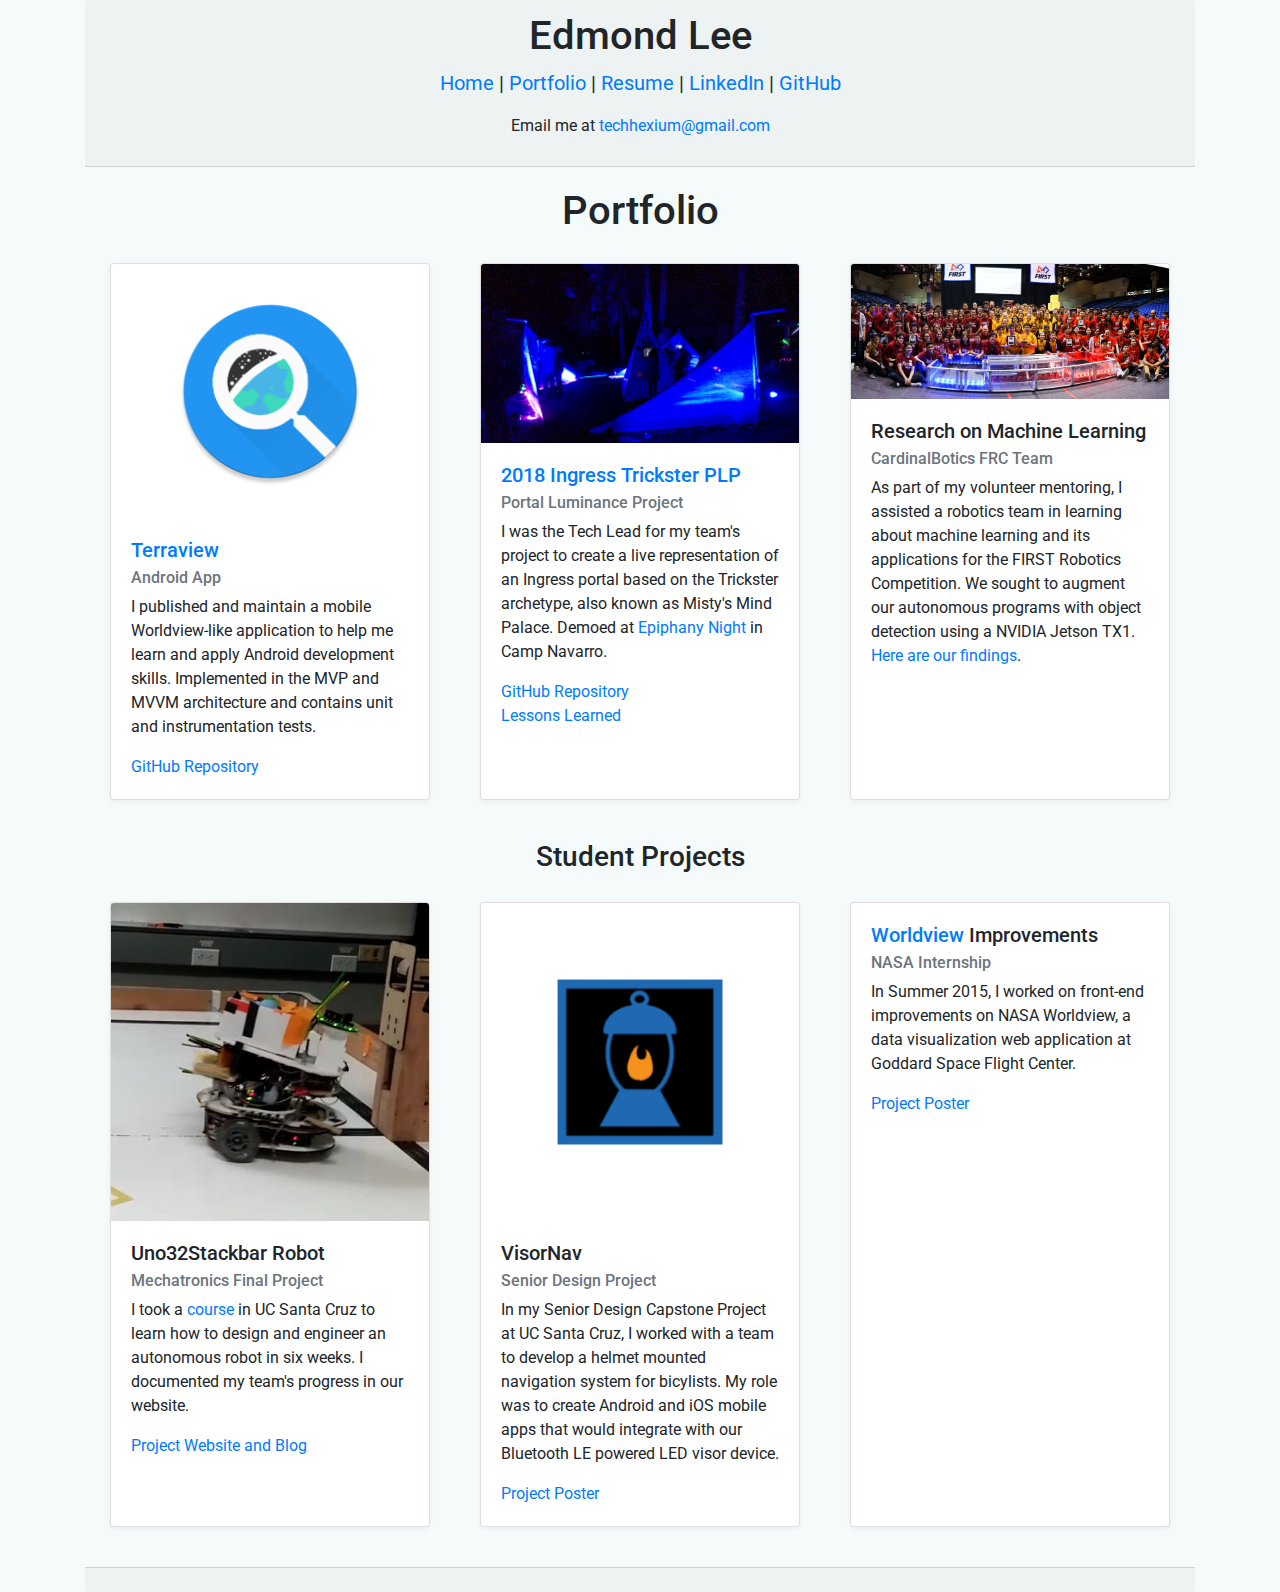
==== portfolio.html @ 85429bb3 "Move title element to inside head" ====
<!DOCTYPE html>
<html lang="en">
	<head>
		<title>Edmond Lee | Portfolio</title>
		<meta charset="utf-8">
		<meta name="viewport" content="width=device-width, initial-scale=1, shrink-to-fit=no">
		<meta name="author" content="Edmond Lee">
		<meta name="description" content="Software developer based in San Francisco, CA">
		<meta name="keywords" content="development,java,python,software,hardware,embedded,robotics">

		<link rel="stylesheet" href="https://fonts.googleapis.com/css?family=Roboto:300|Material+Icons">
		<link rel="stylesheet" href="css/bootstrap.min.css">
		<link rel="stylesheet" href="css/webpage.css">
		<link rel="stylesheet" href="css/portfolio.css">
	</head>
	<body>
		<div class="container">
			<!-- Header -->
			<div class="card-header">
				<h1 class="center">Edmond Lee</h1>
				<p id="links" class="center"><a href="index.html">Home</a> | <a href="portfolio.html">Portfolio</a> | <a href="edmond_lee.pdf">Resume</a> | <a href="https://www.linkedin.com/in/edmond-lee-48296876/">LinkedIn</a> | <a href="https://github.com/IamTechknow/">GitHub</a></p>
				<p class="center">Email me at <a href="mailto:techhexium@gmail.com">techhexium@gmail.com</a></p>
			</div>

			<!-- Main content -->
			<h1 class="center">Portfolio</h1>
			
			<div class="portfolio">
				<div class="card portfolio-item">
					<img class="card-img-top" src="img/terraview.png" />
					<div class="card-body">
						<h5 class="card-title"><a href="https://play.google.com/store/apps/details?id=com.iamtechknow.terraview">Terraview</a></h5>
						<h6 class="card-subtitle mb-2 text-muted">Android App</h6>
						<p class="card-text">I published and maintain a mobile Worldview-like application to help me learn and apply Android development skills. Implemented in the MVP and MVVM architecture and contains unit and instrumentation tests.</p>
						<a href="https://github.com/IamTechknow/Terraview/" class="card-link">GitHub Repository</a>
					</div>
				</div>
				
				<div class="card portfolio-item">
					<img class="card-img-top" src="img/2018_plp.jpg" />
					<div class="card-body">
						<h5 class="card-title"><a href="https://mistysmindpalace.com/">2018 Ingress Trickster PLP</a></h5>
						<h6 class="card-subtitle mb-2 text-muted">Portal Luminance Project</h6>
						<p class="card-text">I was the Tech Lead for my team's project to create a live representation of an Ingress portal based on the Trickster archetype, also known as Misty's Mind Palace. Demoed at <a href="http://events.ingress.com/magnus/osiris/navarro">Epiphany Night</a> in Camp Navarro.</p>
						<a href="https://github.com/IamTechknow/team-arcana-magnus" class="card-link">GitHub Repository</a> <br />
						<a href="https://docs.google.com/document/d/1Uy8Y4W4OLF-Iq5YLK9eRnNFhhYjXUx_bJ7s4a8xR_as/">Lessons Learned</a>
					</div>
				</div>
				
				<div class="card portfolio-item">
					<img class="card-img-top" src="img/cardinal_botics.jpg" />
					<div class="card-body">
						<h5 class="card-title">Research on Machine Learning</h5>
						<h6 class="card-subtitle mb-2 text-muted">CardinalBotics FRC Team</h6>
						<p class="card-text">As part of my volunteer mentoring, I assisted a robotics team in learning about machine learning and its applications for the FIRST Robotics Competition. We sought to augment our autonomous programs with object detection using a NVIDIA Jetson TX1. <a href="https://team4159.github.io/main_ml.html">Here are our findings</a>.</p>
					</div>
				</div>
			</div>
			
			<h3 class="center" style="margin-top: 40px;">Student Projects</h3>
			
			<div class="portfolio">
				<div class="card portfolio-item">
					<img class="card-img-top" src="img/118robot.jpg" />
					<div class="card-body">
						<h5 class="card-title">Uno32Stackbar Robot</h5>
						<h6 class="card-subtitle mb-2 text-muted">Mechatronics Final Project</h6>
						<p class="card-text">I took a <a href="https://classes.soe.ucsc.edu/cmpe118/Fall15/">course</a> in UC Santa Cruz to learn how to design and engineer an autonomous robot in six weeks. I documented my team's progress in our website.</p>
						<a href="http://iamtechknow.github.io/118website/" class="card-link">Project Website and Blog</a>
					</div>
				</div>
				
				<div class="card portfolio-item">
					<img class="card-img-top" src="img/visornav.png" />
					<div class="card-body">
						<h5 class="card-title">VisorNav</h5>
						<h6 class="card-subtitle mb-2 text-muted">Senior Design Project</h6>
						<p class="card-text">In my Senior Design Capstone Project at UC Santa Cruz, I worked with a team to develop a helmet mounted navigation system for bicylists. My role was to create Android and iOS mobile apps that would integrate with our Bluetooth LE powered LED visor device.</p>
						<a href="VisorNavPoster.pdf" class="card-link">Project Poster</a>
					</div>
				</div>
				
				<div class="card portfolio-item">
					<div class="card-body">
						<h5 class="card-title"><a href="https://worldview.earthdata.nasa.gov/">Worldview</a> Improvements</h5>
						<h6 class="card-subtitle mb-2 text-muted">NASA Internship</h6>
						<p class="card-text">In Summer 2015, I worked on front-end improvements on NASA Worldview, a data visualization web application at Goddard Space Flight Center.</p>
						<a href="eclee_poster.pdf" class="card-link">Project Poster</a>
					</div>
				</div>
			</div>
			
			<div class="card-footer" style="margin-top: 40px;">
				
			</div>
		</div>
	</body>
</html>
---- css/webpage.css ----
html body {
    font-family: roboto;
	background-color: #f5fafa;
}

.center {
	text-align: center;
}

.card-header {
	margin-bottom: 20px;
}
---- css/portfolio.css ----
.portfolio {
	display: flex;
	flex-direction: row;
	justify-content: space-around;
	flex-wrap: wrap;
}

.portfolio-item {
	margin-top: 20px;
	width: 20rem;
	box-shadow: 0 0.1em 0.3em 0 rgba(0, 0, 0, 0.05);
}

#links {
	font-size: 125%;
}
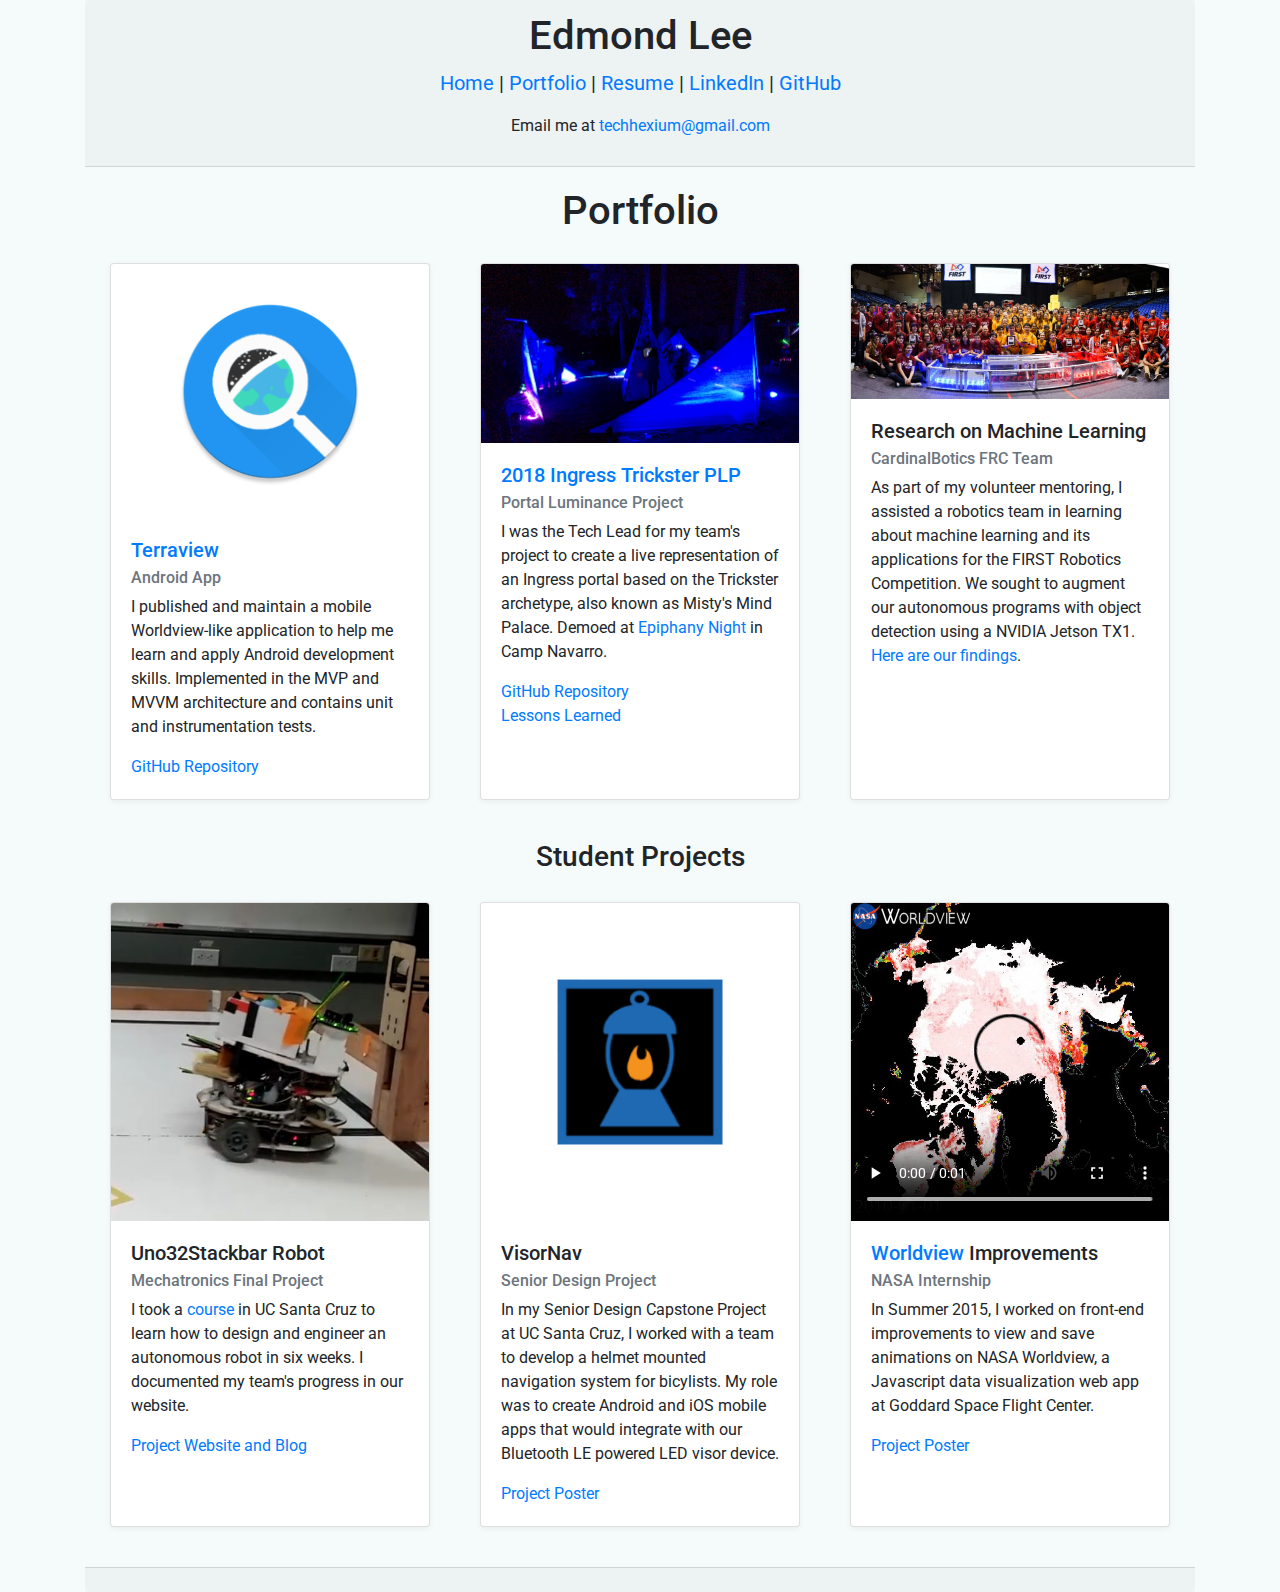
==== commit 94f74e2c: "Update NASA internship item" ====
--- a/portfolio.html
+++ b/portfolio.html
@@ -81,10 +81,11 @@
 				</div>
 				
 				<div class="card portfolio-item">
+					<video class="card-img-top" src="img/animation.mp4" controls="true" loop="loop"></video>
 					<div class="card-body">
 						<h5 class="card-title"><a href="https://worldview.earthdata.nasa.gov/">Worldview</a> Improvements</h5>
 						<h6 class="card-subtitle mb-2 text-muted">NASA Internship</h6>
-						<p class="card-text">In Summer 2015, I worked on front-end improvements on NASA Worldview, a data visualization web application at Goddard Space Flight Center.</p>
+						<p class="card-text">In Summer 2015, I worked on front-end improvements to view and save animations on NASA Worldview, a Javascript data visualization web app at Goddard Space Flight Center.</p>
 						<a href="eclee_poster.pdf" class="card-link">Project Poster</a>
 					</div>
 				</div>
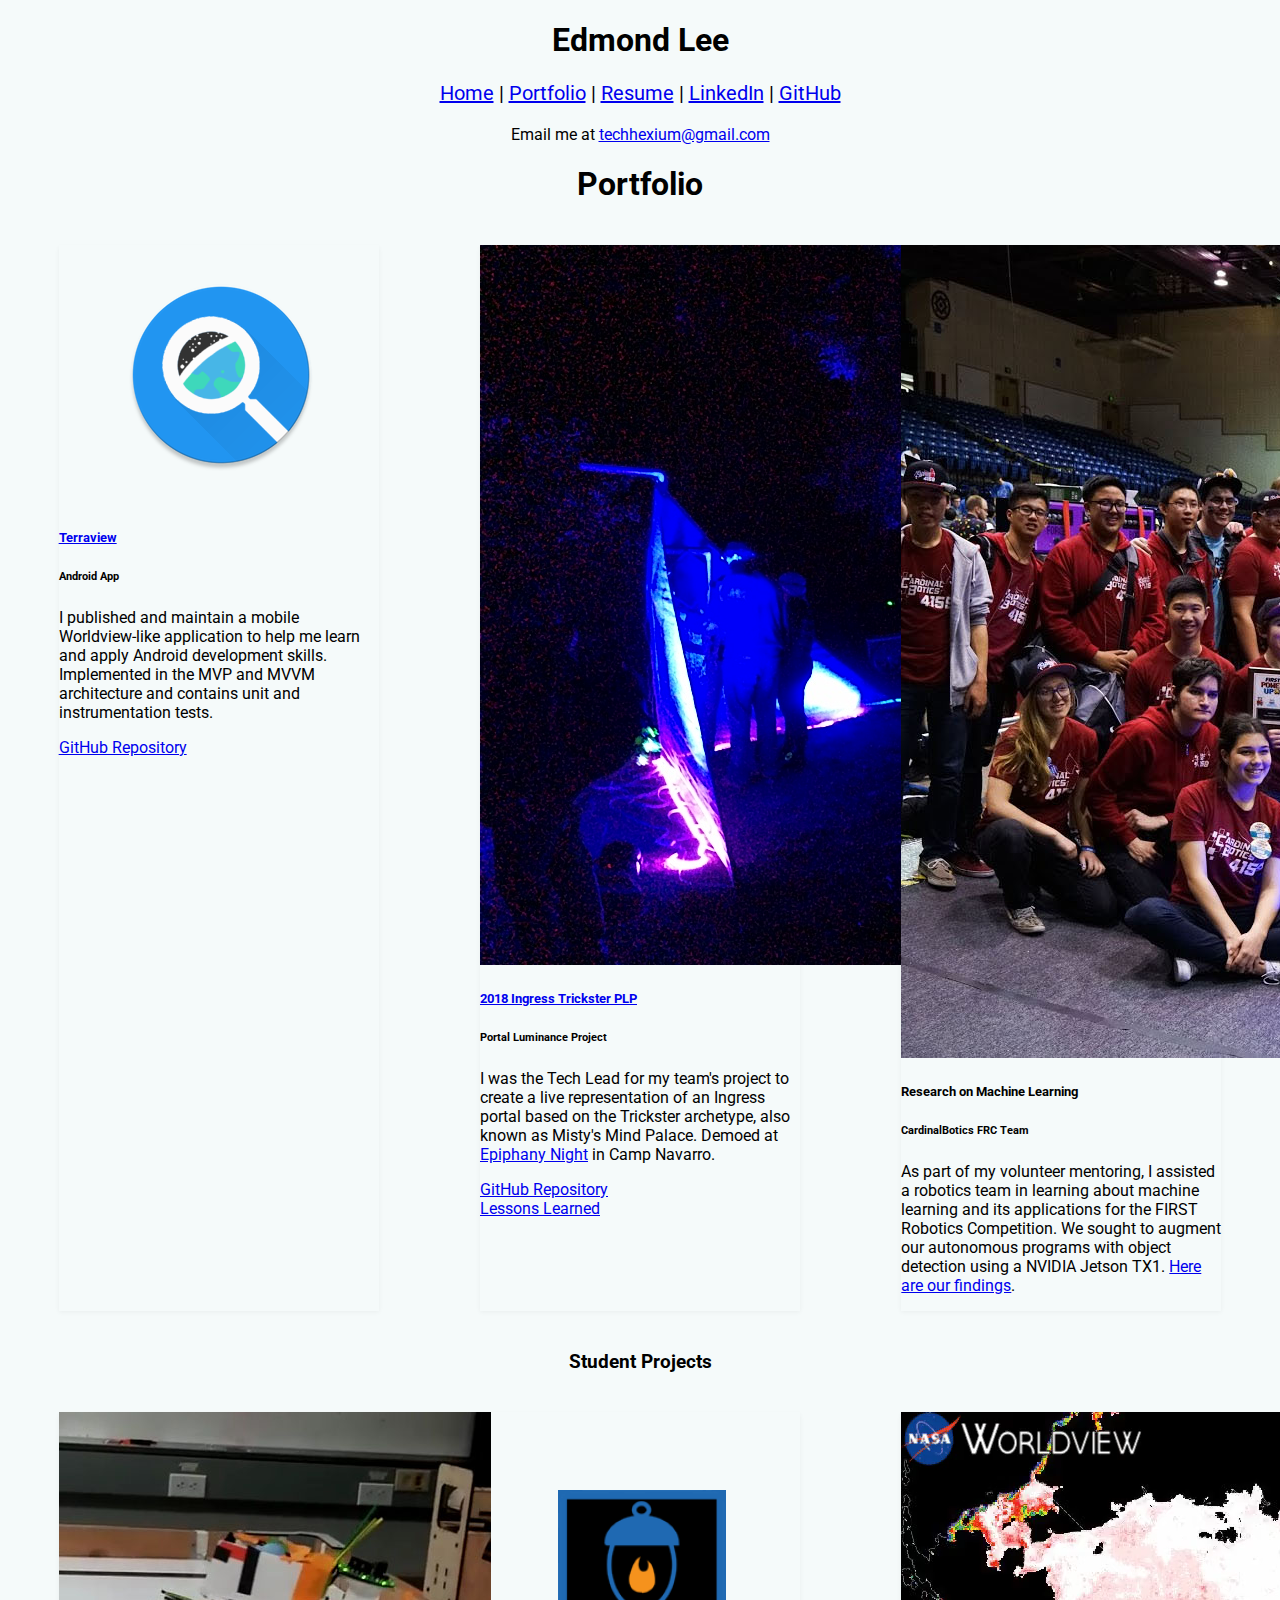
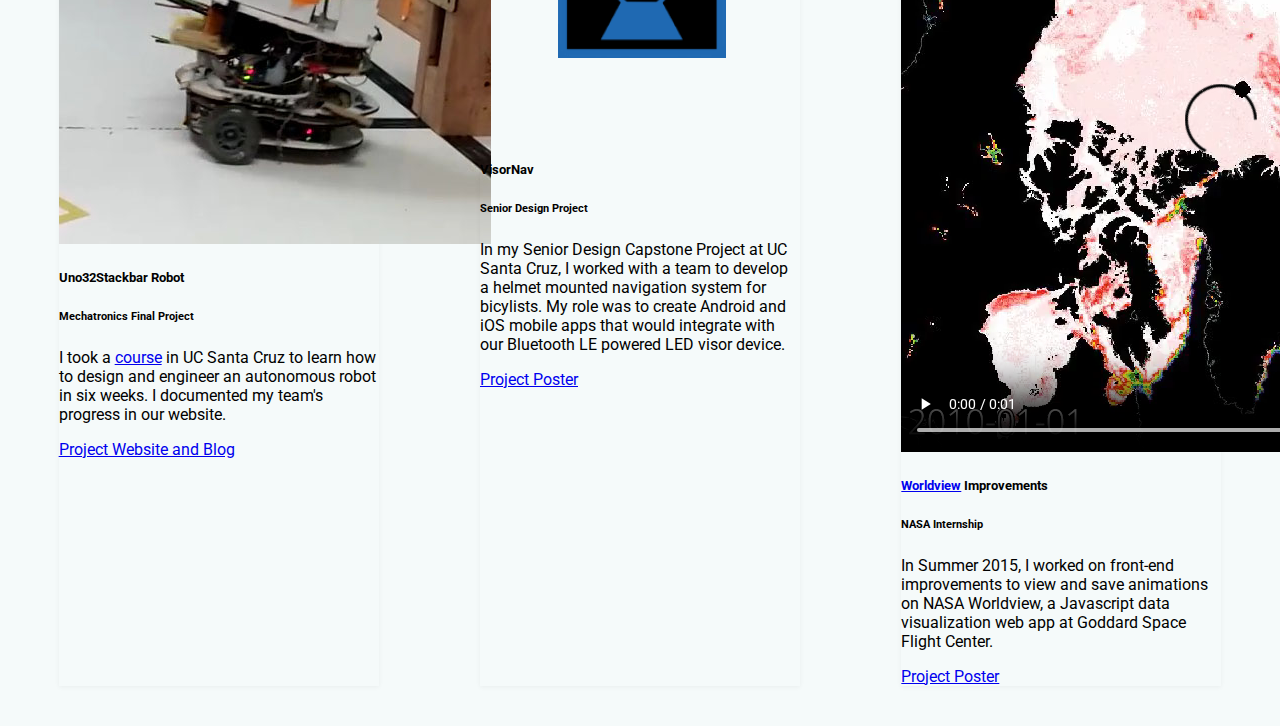
==== commit f3b5272e: "Use bootstrap CDN" ====
--- a/portfolio.html
+++ b/portfolio.html
@@ -9,7 +9,7 @@
 		<meta name="keywords" content="development,java,python,software,hardware,embedded,robotics">
 
 		<link rel="stylesheet" href="https://fonts.googleapis.com/css?family=Roboto:300|Material+Icons">
-		<link rel="stylesheet" href="css/bootstrap.min.css">
+		<link rel="stylesheet" href="https://stackpath.bootstrapcdn.com/bootstrap/4.2.1/css/bootstrap.min.css" integrity="sha384-GJzZqFGwb1QTTN6wy59ffF1BuGJpLSa9DkKMp0DgiMDm4iYMj70gZWKYbI706tWS" crossorigin="anonymous">
 		<link rel="stylesheet" href="css/webpage.css">
 		<link rel="stylesheet" href="css/portfolio.css">
 	</head>
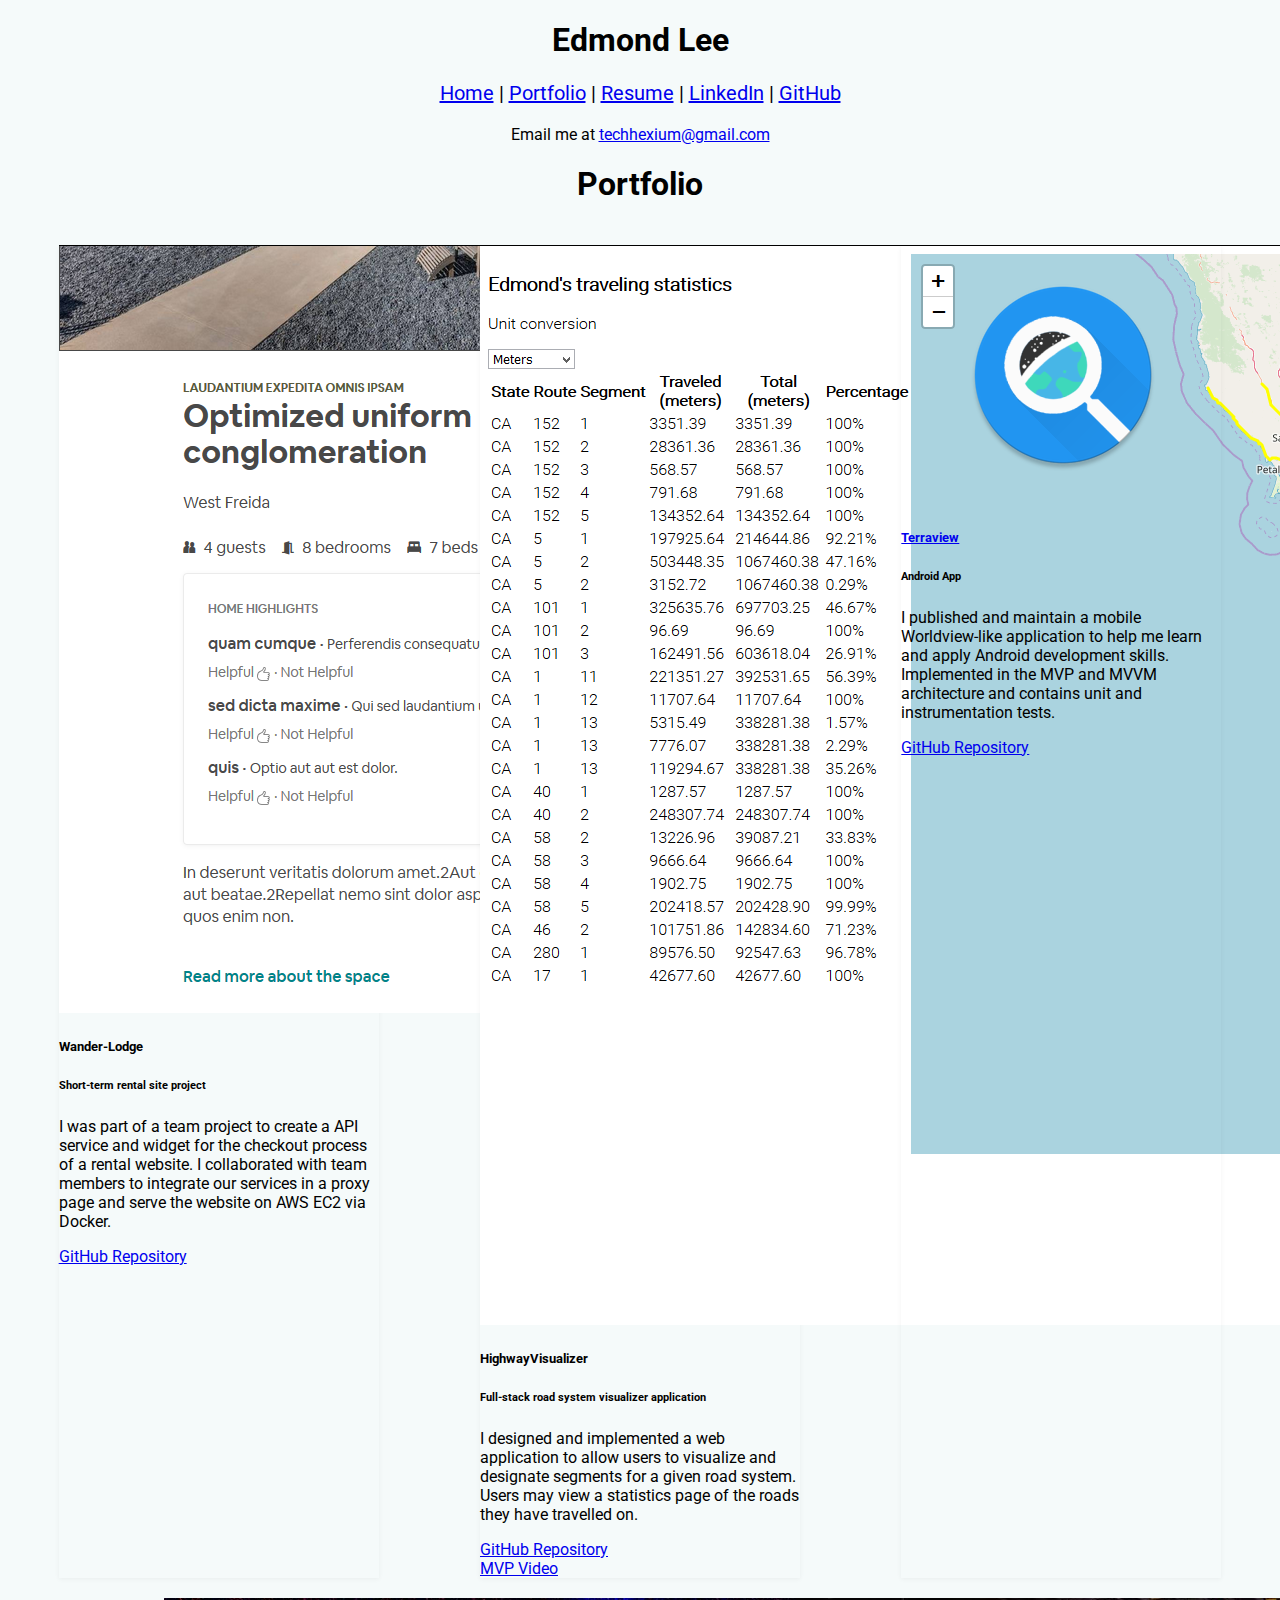
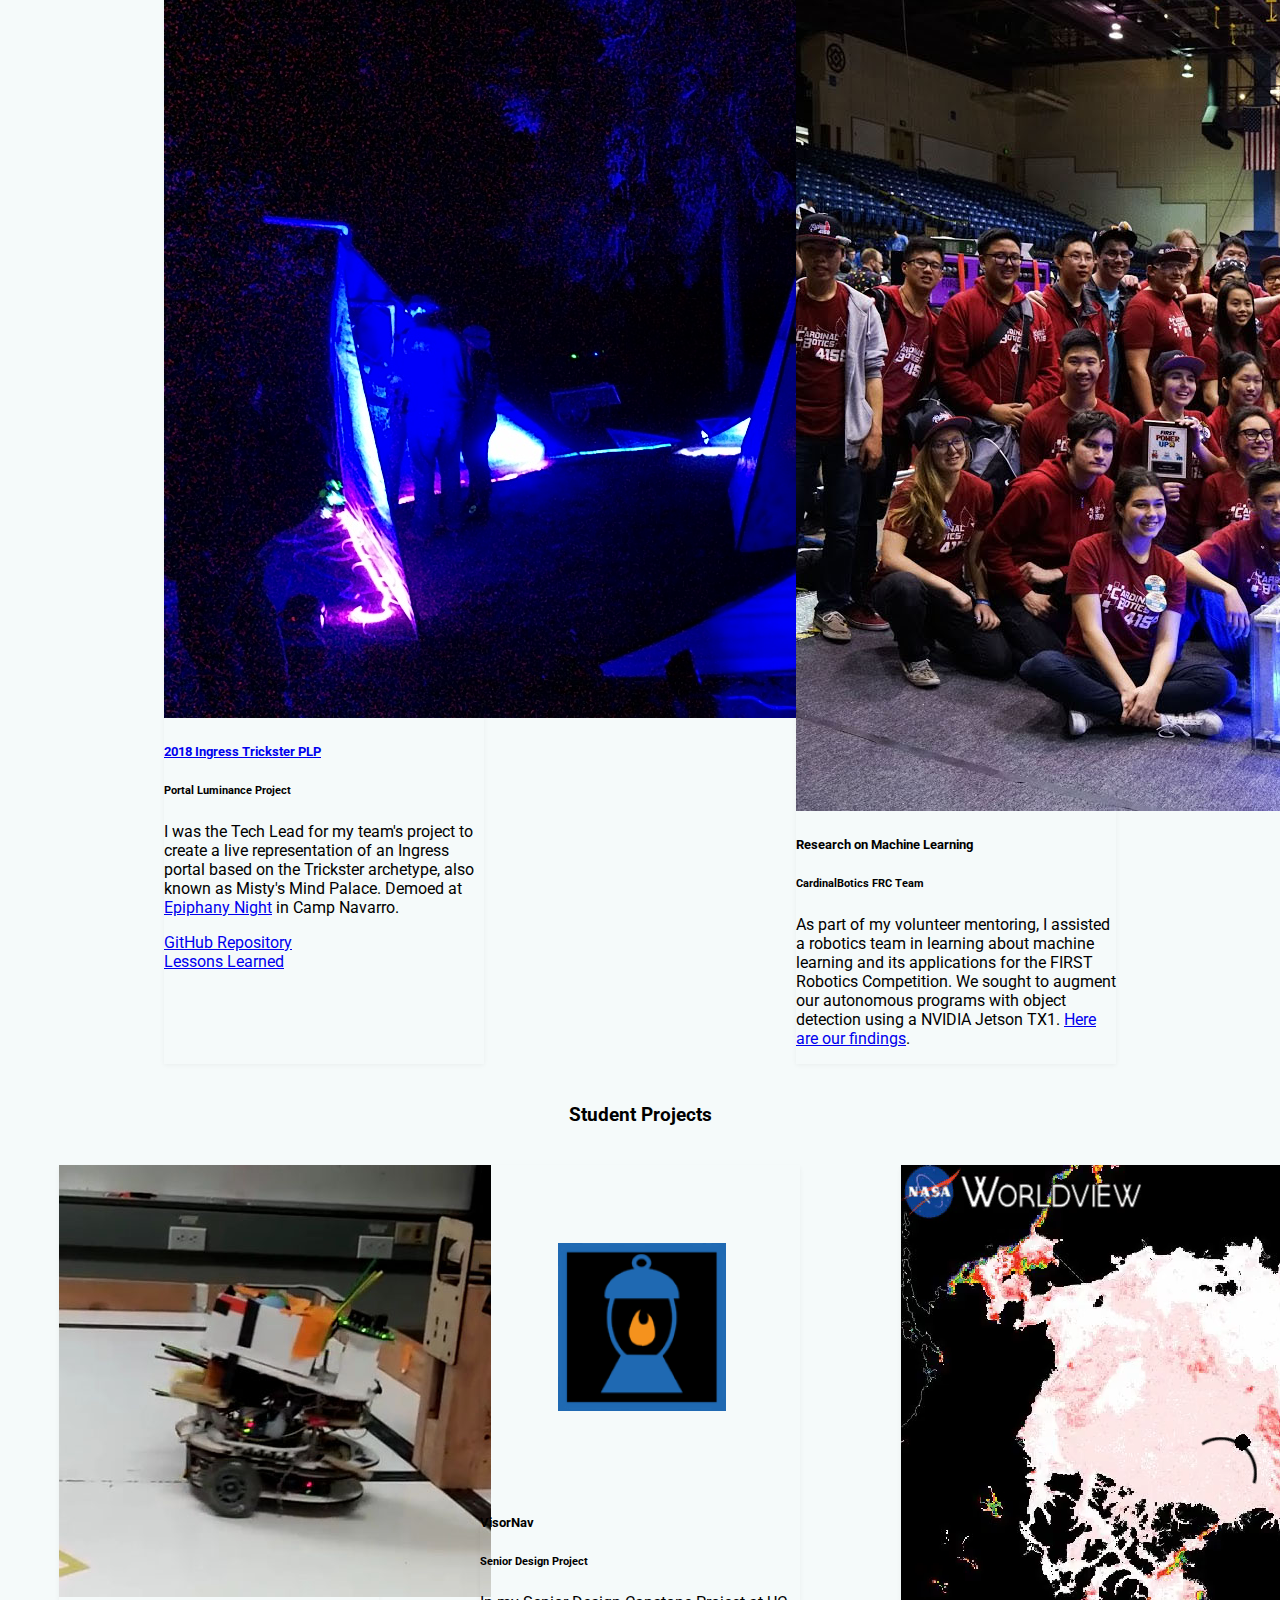
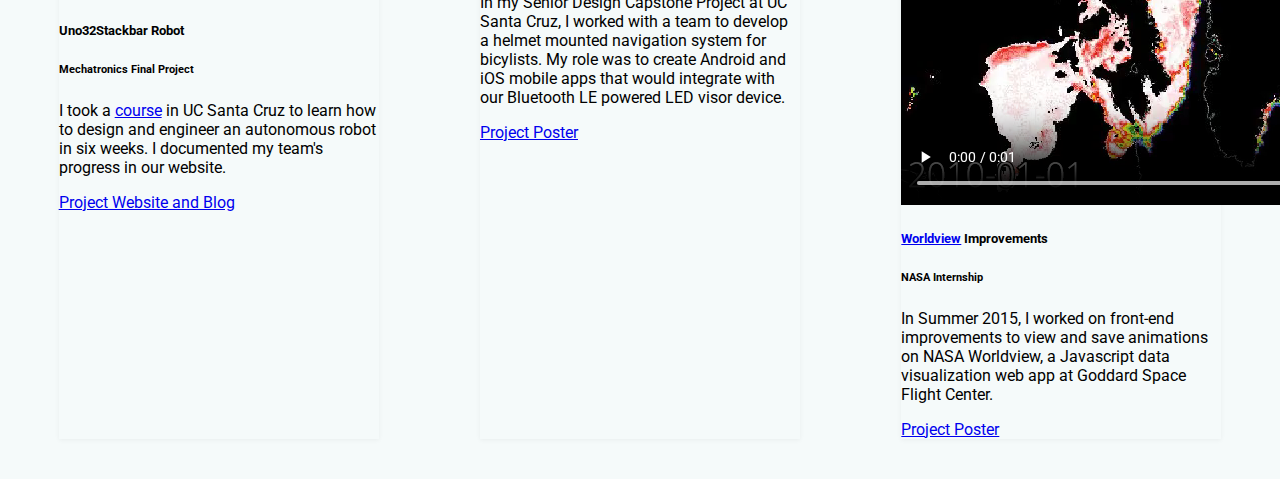
==== commit 79c5cd6a: "Added two projects to portfolio" ====
--- a/portfolio.html
+++ b/portfolio.html
@@ -24,8 +24,30 @@
 
 			<!-- Main content -->
 			<h1 class="center">Portfolio</h1>
-			
+
 			<div class="portfolio">
+                <div class="card portfolio-item">
+					<img class="card-img-top" src="img/wander-lodge.png" />
+					<div class="card-body">
+						<h5 class="card-title">Wander-Lodge</h5>
+						<h6 class="card-subtitle mb-2 text-muted">Short-term rental site project</h6>
+						<p class="card-text">I was part of a team project to create a API service and widget for the checkout process of a rental website. I collaborated with team members to integrate our services in a proxy page and serve the website on AWS EC2 via Docker.</p>
+						<a href="https://github.com/AirHackers/CheckoutCalendarService" class="card-link">GitHub Repository</a>
+					</div>
+				</div>
+
+                <div class="card portfolio-item">
+					<img class="card-img-top" src="img/highwayVisualizer.png" />
+					<div class="card-body">
+						<h5 class="card-title">HighwayVisualizer</h5>
+						<h6 class="card-subtitle mb-2 text-muted">Full-stack road system visualizer application</h6>
+						<p class="card-text">I designed and implemented a web application to allow users to visualize and designate segments for a
+given road system. Users may view a statistics page of the roads they have travelled on.</p>
+						<a href="https://github.com/AirHackers/CheckoutCalendarService" class="card-link">GitHub Repository</a> <br />
+                        <a href="https://youtu.be/i92g7lDWulA" class="card-link">MVP Video</a>
+					</div>
+				</div>
+
 				<div class="card portfolio-item">
 					<img class="card-img-top" src="img/terraview.png" />
 					<div class="card-body">
@@ -92,7 +114,7 @@
 			</div>
 			
 			<div class="card-footer" style="margin-top: 40px;">
-				
+
 			</div>
 		</div>
 	</body>
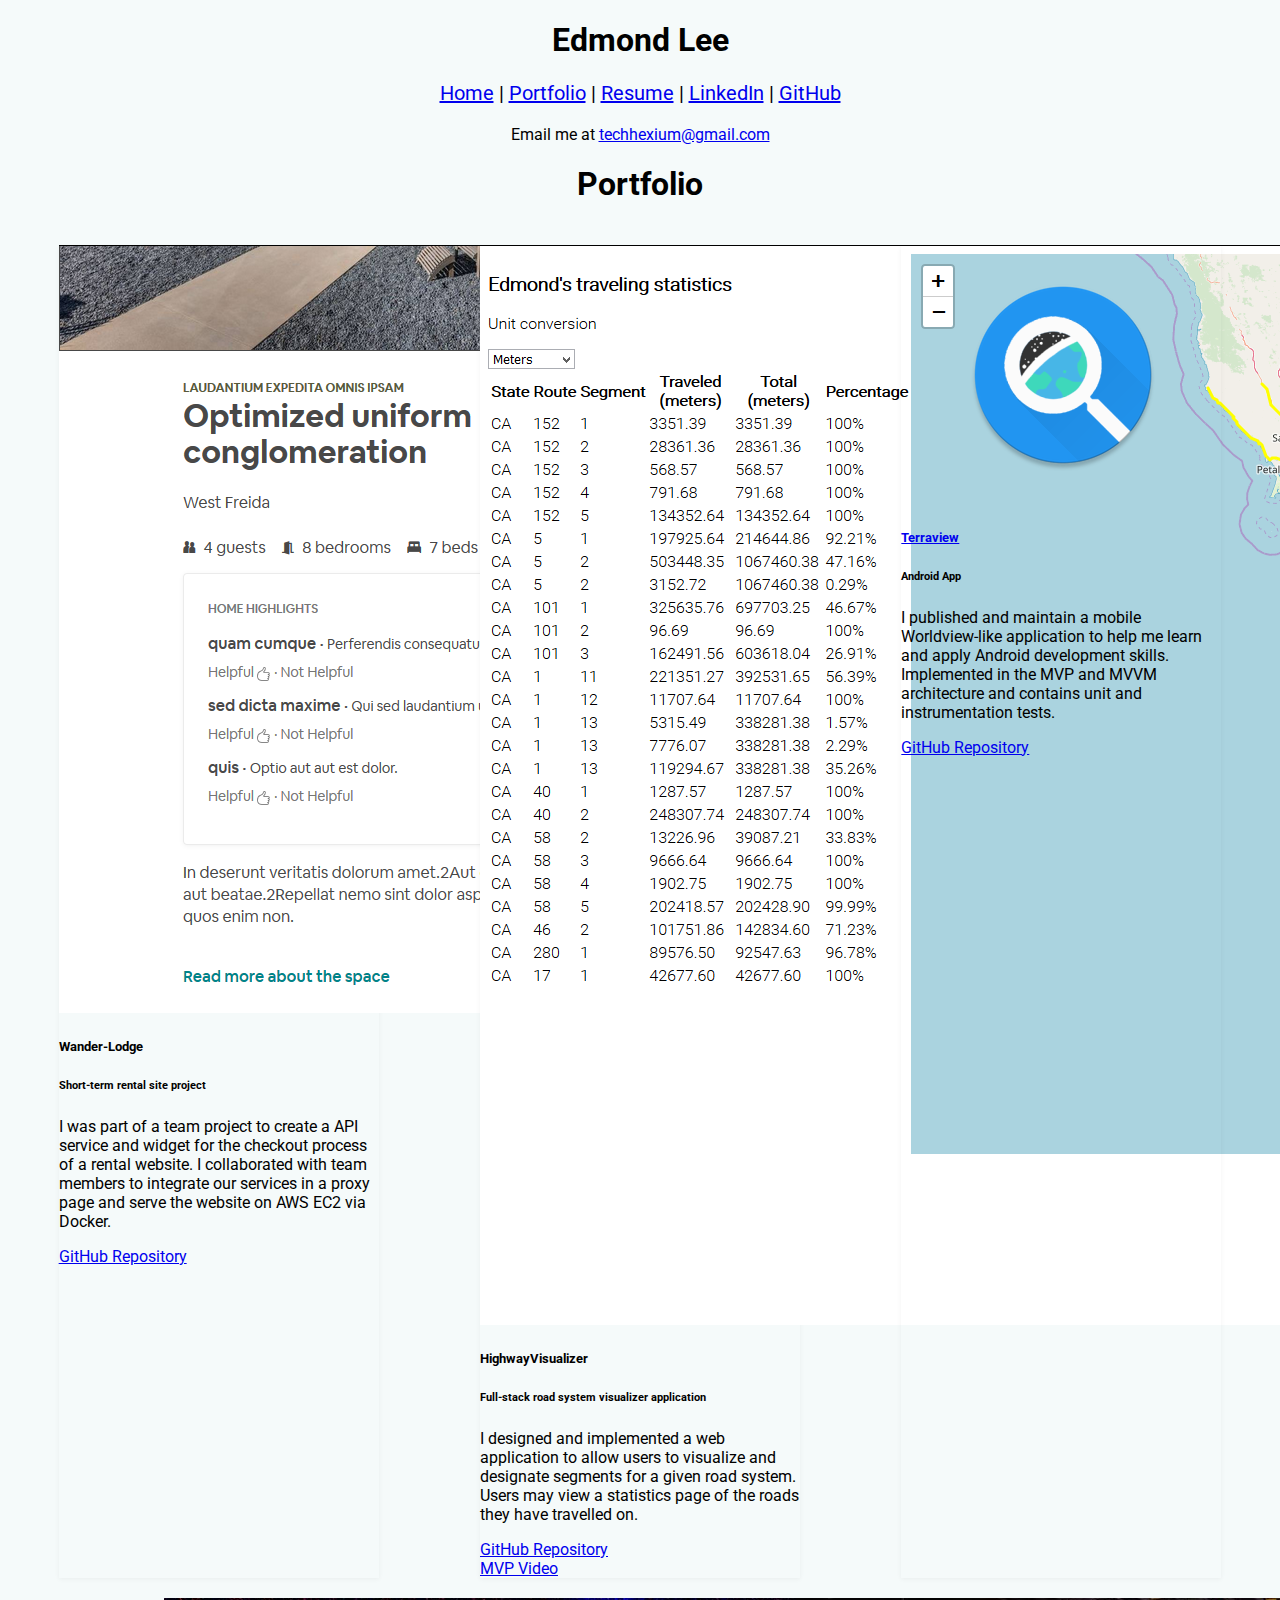
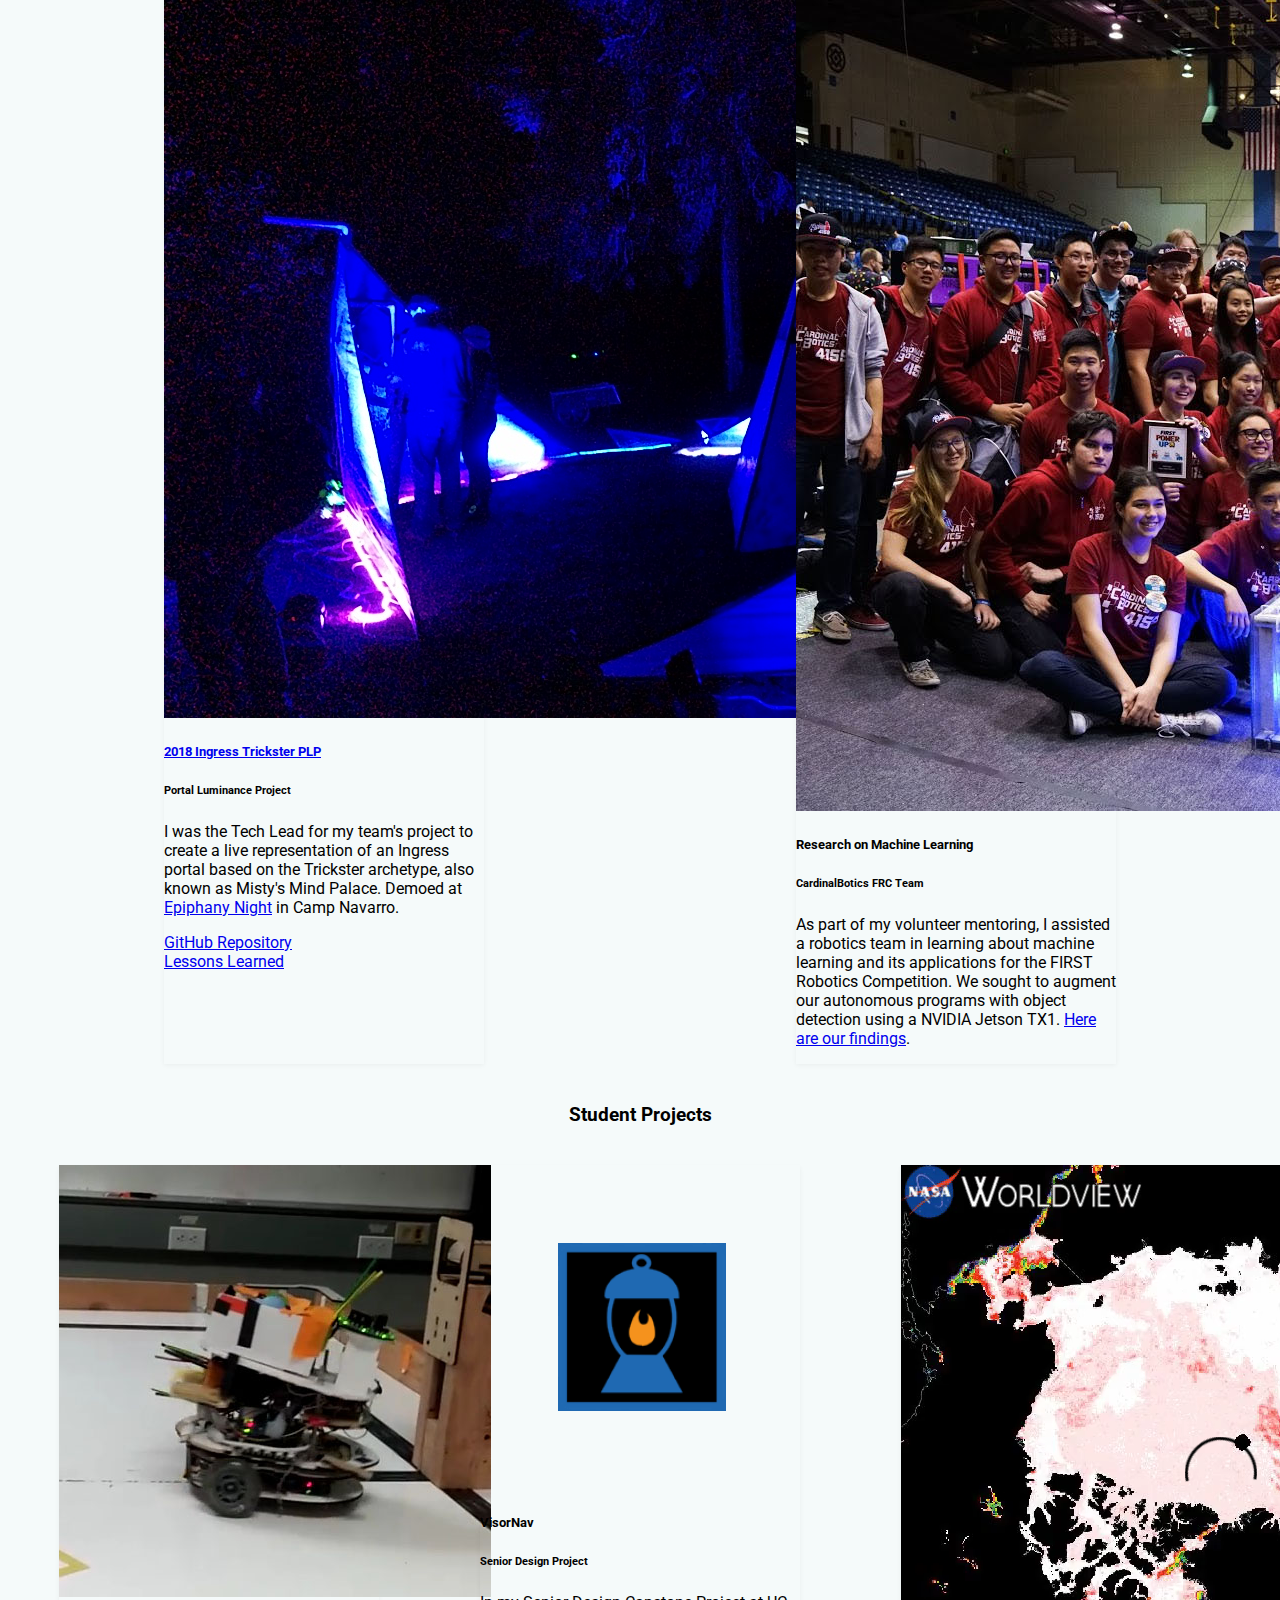
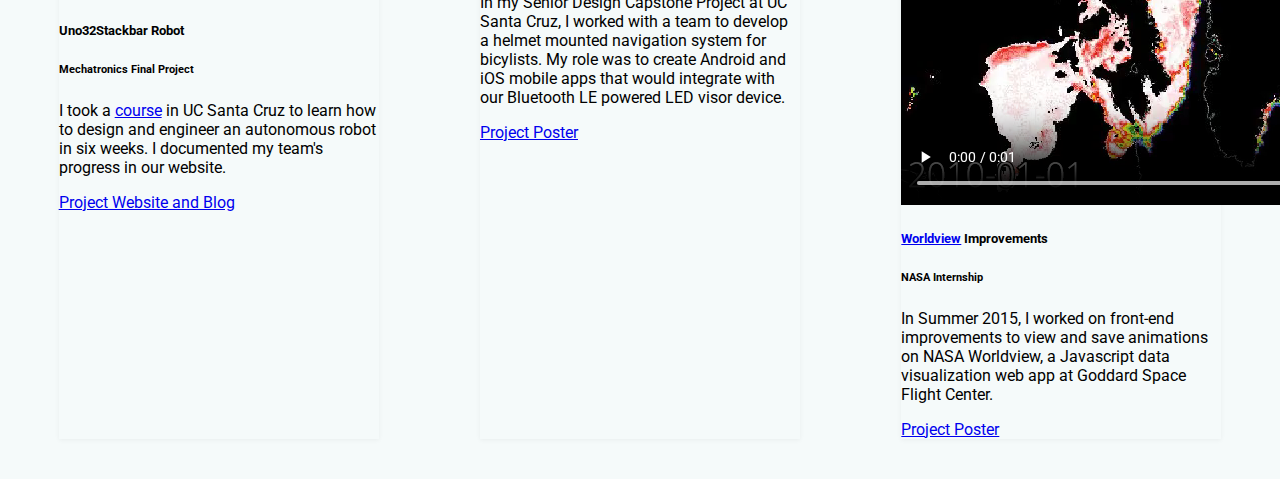
==== commit fb6c9ab1: "Update SEO keywords and biography section" ====
--- a/portfolio.html
+++ b/portfolio.html
@@ -5,7 +5,7 @@
 		<meta charset="utf-8">
 		<meta name="viewport" content="width=device-width, initial-scale=1, shrink-to-fit=no">
 		<meta name="author" content="Edmond Lee">
-		<meta name="description" content="Software developer based in San Francisco, CA">
+		<meta name="description" content="Software Engineer based in San Francisco, CA">
 		<meta name="keywords" content="development,java,python,software,hardware,embedded,robotics">
 
 		<link rel="stylesheet" href="https://fonts.googleapis.com/css?family=Roboto:300|Material+Icons">
@@ -113,9 +113,7 @@
 				</div>
 			</div>
 			
-			<div class="card-footer" style="margin-top: 40px;">
-
-			</div>
+			<div class="card-footer" style="margin-top: 40px;"></div>
 		</div>
 	</body>
 </html>
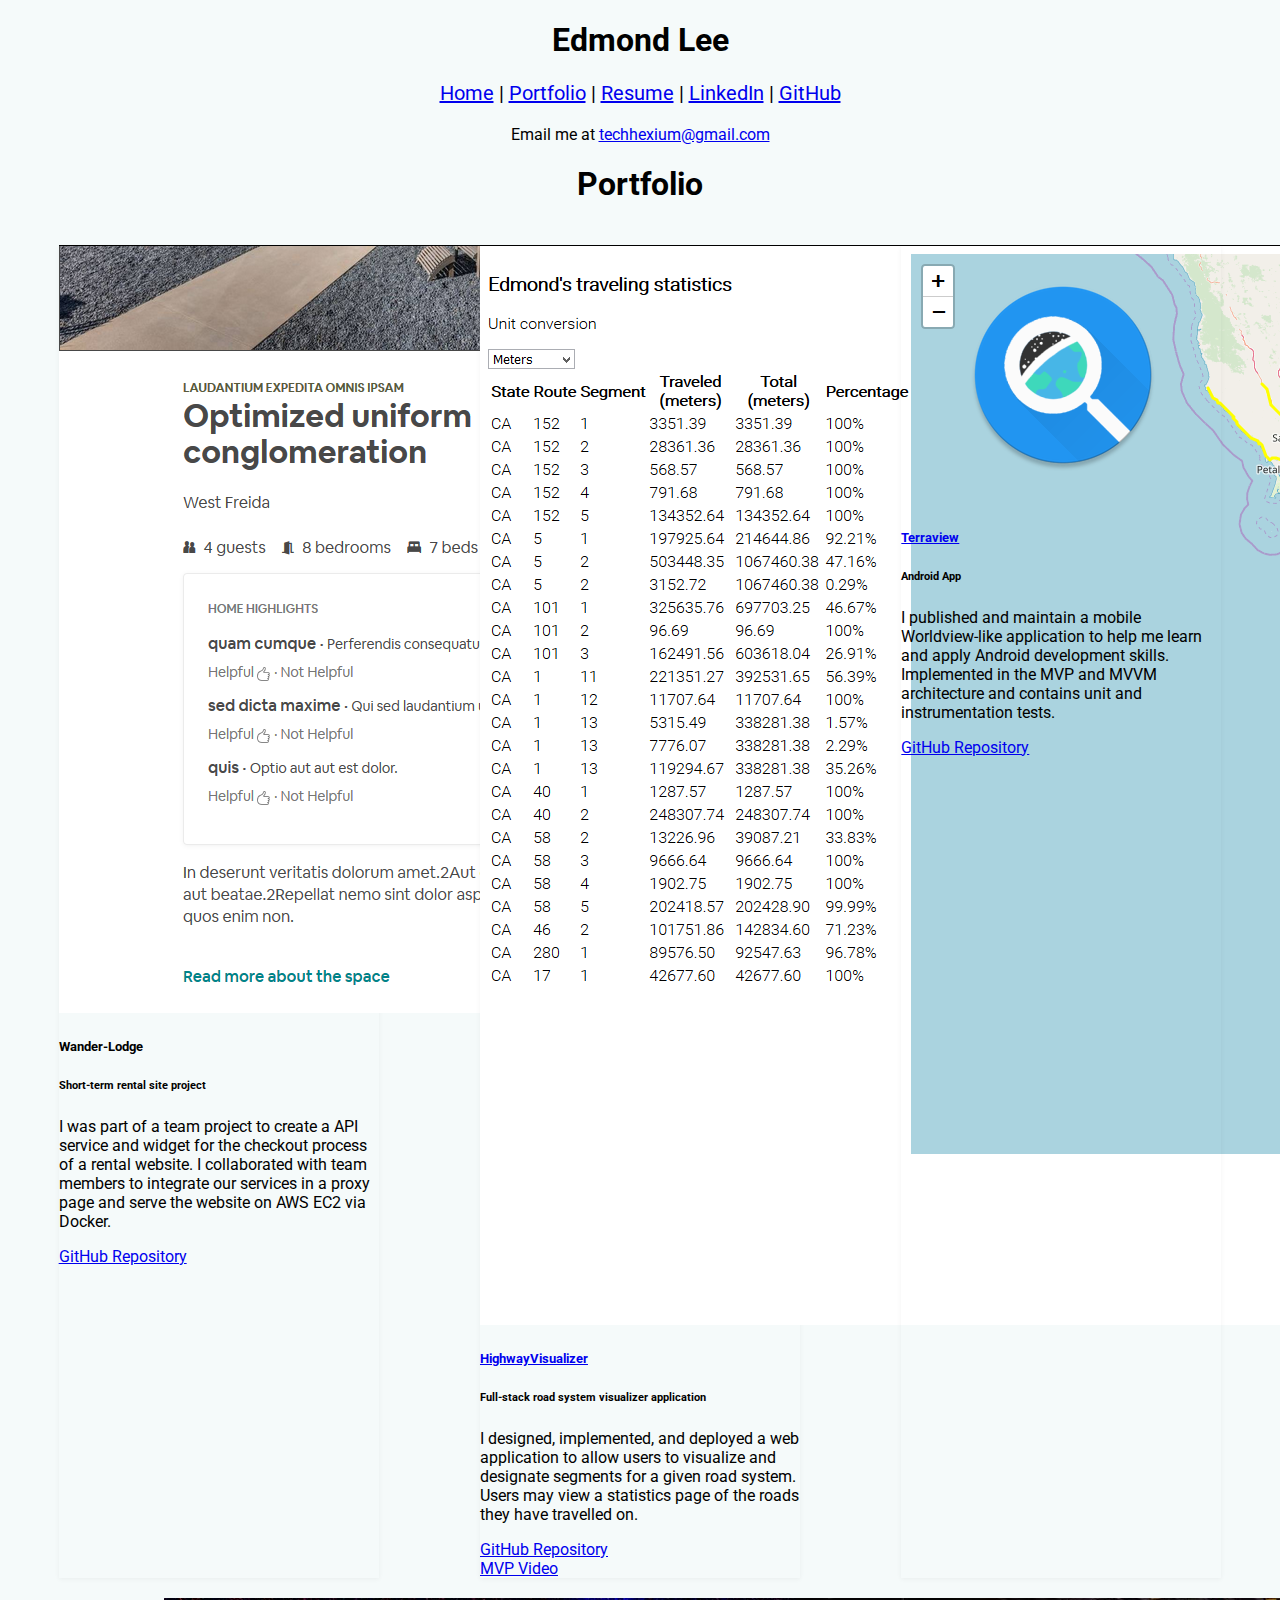
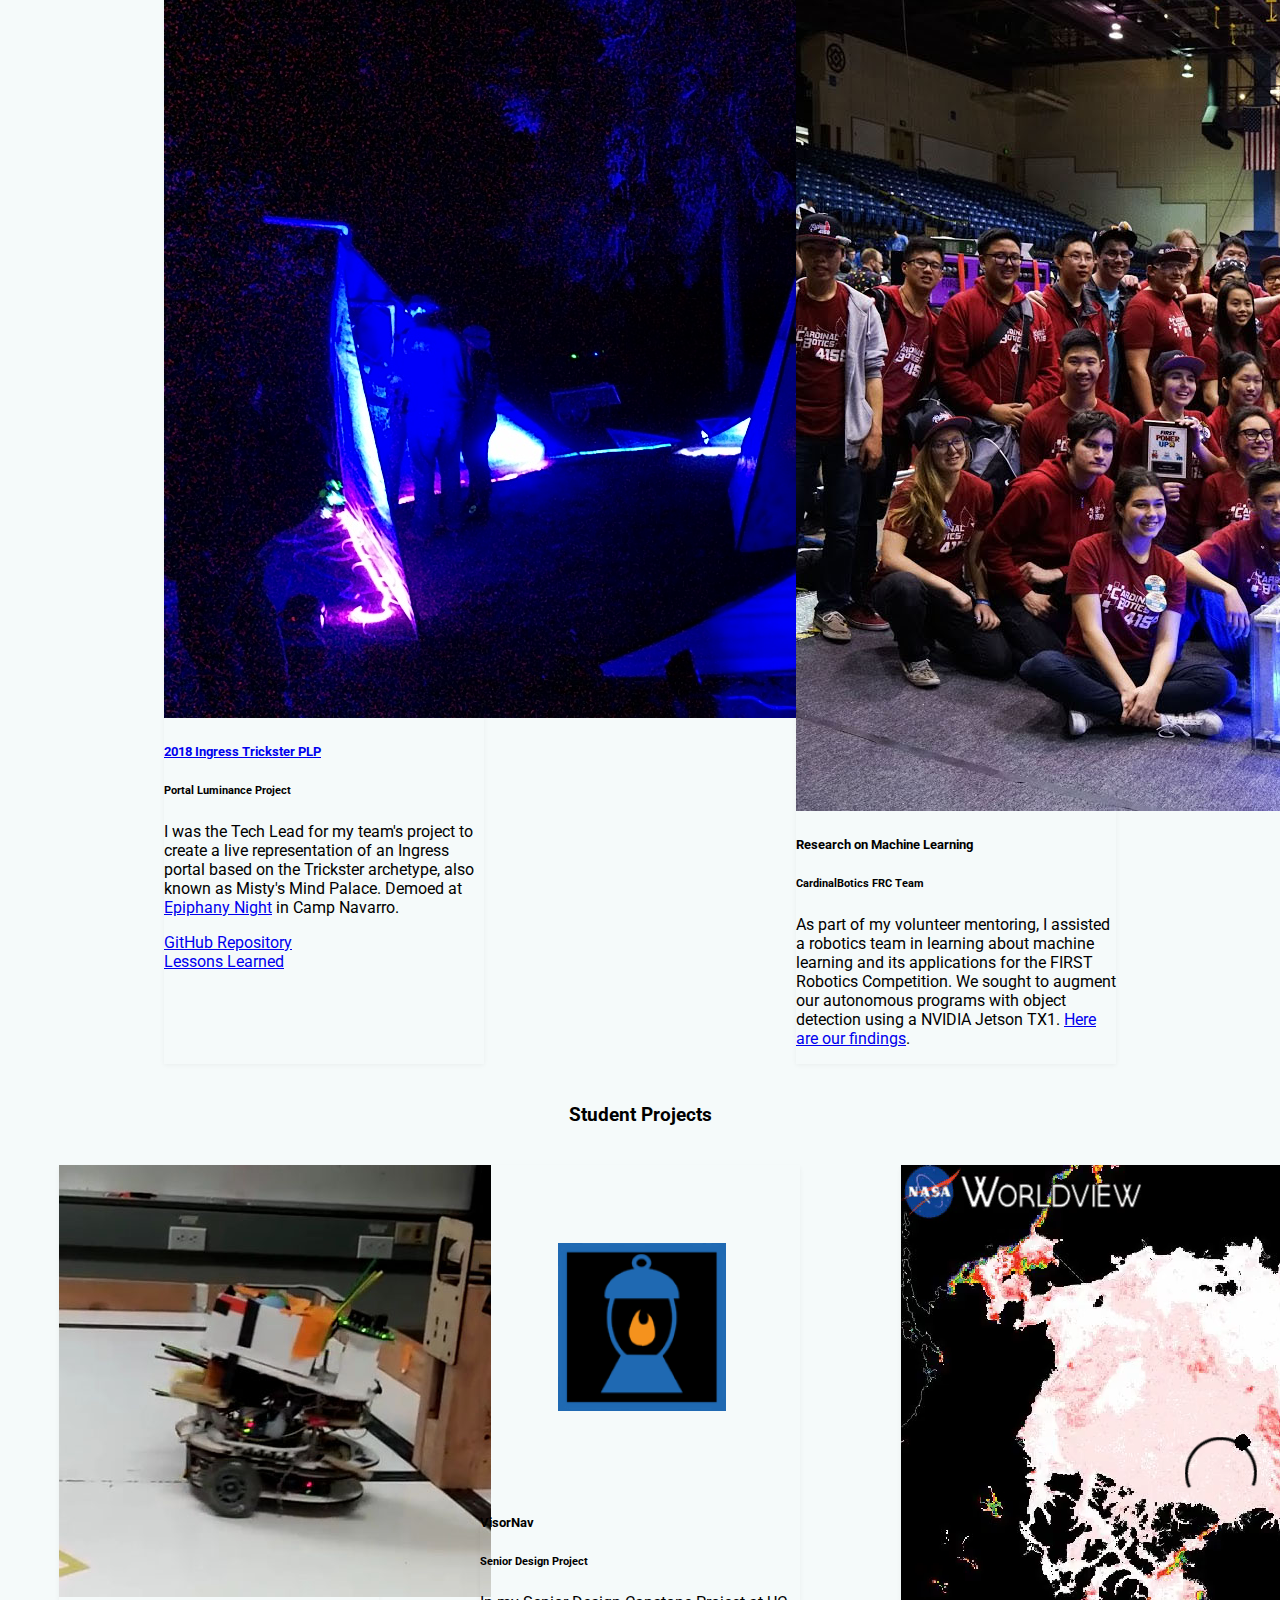
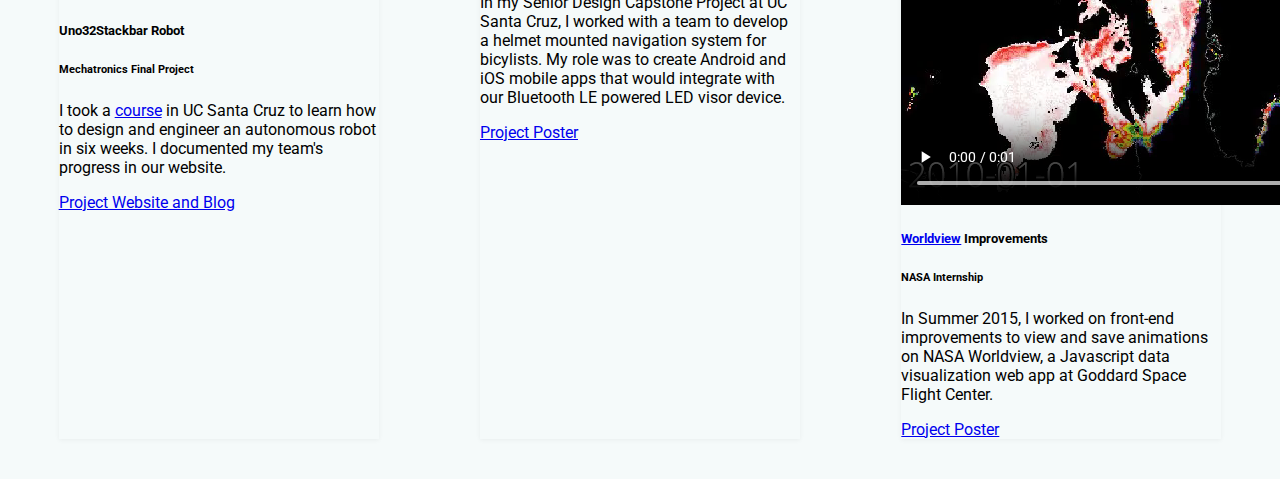
==== commit 157f036e: "Update resume and add site for portfolio" ====
--- a/portfolio.html
+++ b/portfolio.html
@@ -39,11 +39,11 @@
                 <div class="card portfolio-item">
 					<img class="card-img-top" src="img/highwayVisualizer.png" />
 					<div class="card-body">
-						<h5 class="card-title">HighwayVisualizer</h5>
+						<h5 class="card-title"><a href="https://iamtechknow.dev/">HighwayVisualizer</a></h5>
 						<h6 class="card-subtitle mb-2 text-muted">Full-stack road system visualizer application</h6>
-						<p class="card-text">I designed and implemented a web application to allow users to visualize and designate segments for a
+						<p class="card-text">I designed, implemented, and deployed a web application to allow users to visualize and designate segments for a
 given road system. Users may view a statistics page of the roads they have travelled on.</p>
-						<a href="https://github.com/AirHackers/CheckoutCalendarService" class="card-link">GitHub Repository</a> <br />
+						<a href="https://github.com/IamTechknow/highwayvisualizer" class="card-link">GitHub Repository</a> <br />
                         <a href="https://youtu.be/i92g7lDWulA" class="card-link">MVP Video</a>
 					</div>
 				</div>
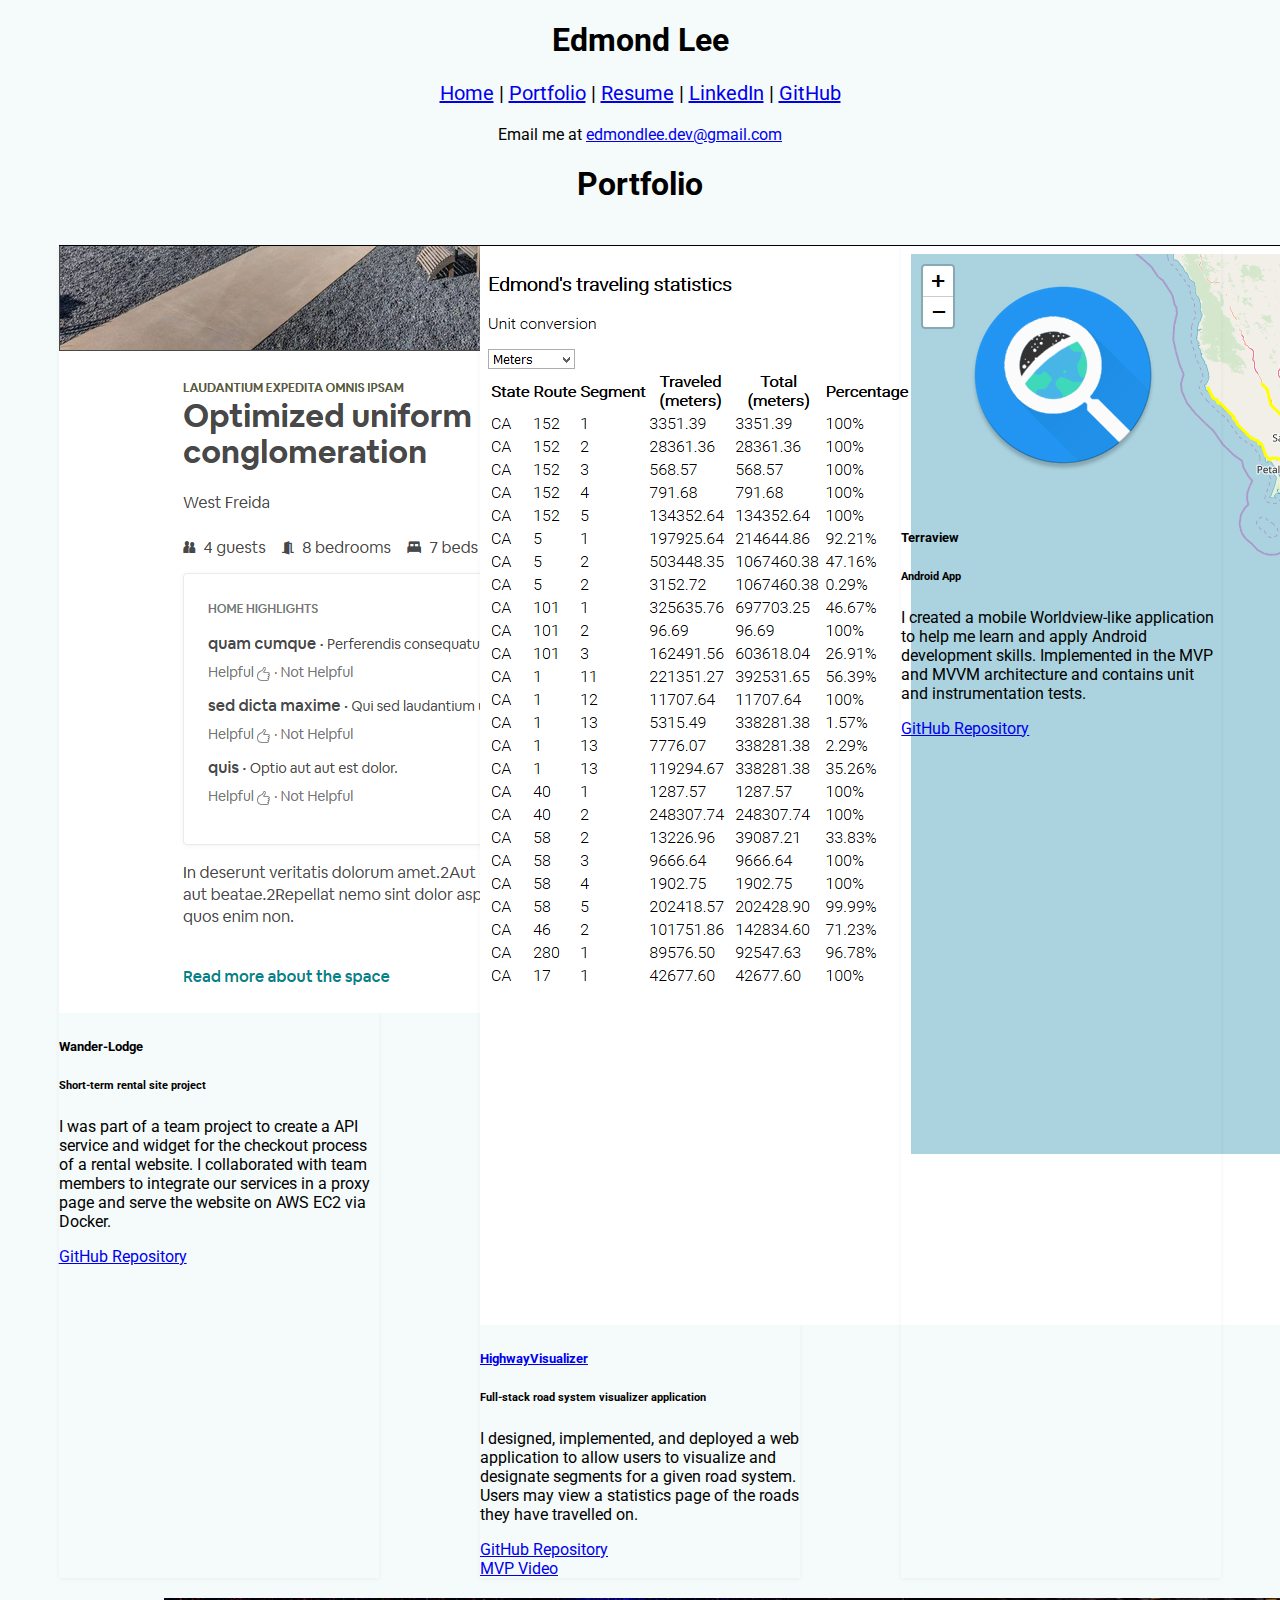
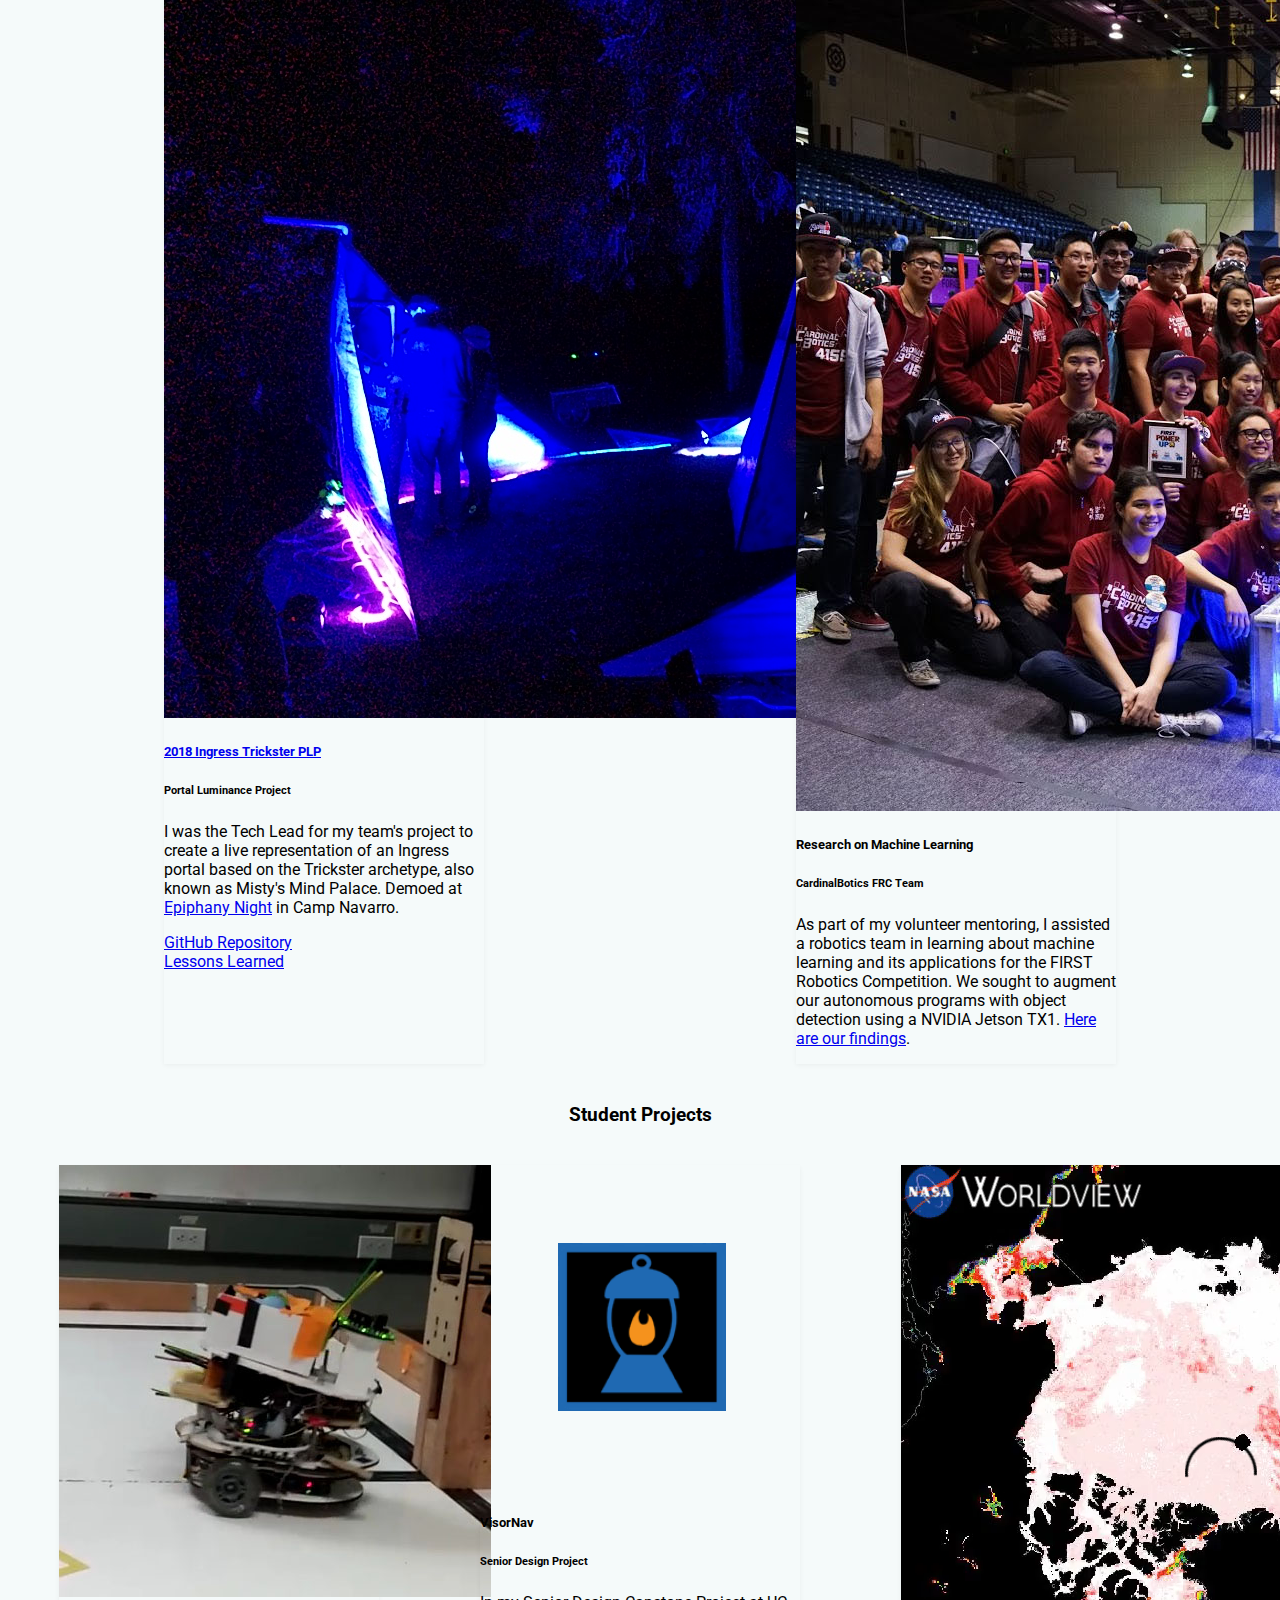
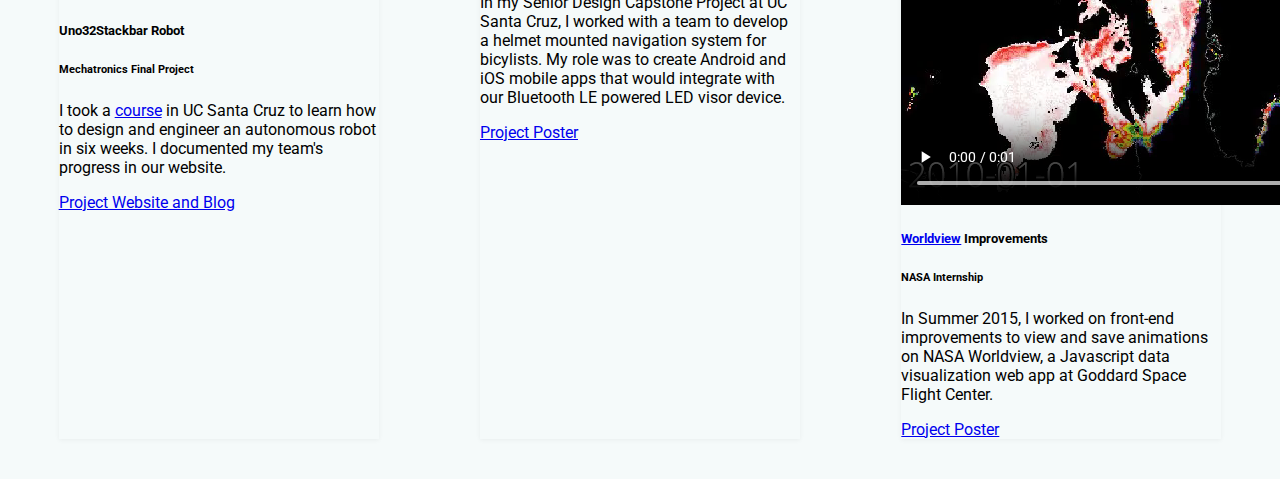
==== commit 0116b356: "Update resume and website" ====
--- a/portfolio.html
+++ b/portfolio.html
@@ -9,7 +9,7 @@
 		<meta name="keywords" content="development,java,python,software,hardware,embedded,robotics">
 
 		<link rel="stylesheet" href="https://fonts.googleapis.com/css?family=Roboto:300|Material+Icons">
-		<link rel="stylesheet" href="https://stackpath.bootstrapcdn.com/bootstrap/4.2.1/css/bootstrap.min.css" integrity="sha384-GJzZqFGwb1QTTN6wy59ffF1BuGJpLSa9DkKMp0DgiMDm4iYMj70gZWKYbI706tWS" crossorigin="anonymous">
+		<link rel="stylesheet" href="https://cdn.jsdelivr.net/npm/bootstrap@4.6.0/dist/css/bootstrap.min.css" integrity="sha384-B0vP5xmATw1+K9KRQjQERJvTumQW0nPEzvF6L/Z6nronJ3oUOFUFpCjEUQouq2+l" crossorigin="anonymous">
 		<link rel="stylesheet" href="css/webpage.css">
 		<link rel="stylesheet" href="css/portfolio.css">
 	</head>
@@ -19,7 +19,7 @@
 			<div class="card-header">
 				<h1 class="center">Edmond Lee</h1>
 				<p id="links" class="center"><a href="index.html">Home</a> | <a href="portfolio.html">Portfolio</a> | <a href="edmond_lee.pdf">Resume</a> | <a href="https://www.linkedin.com/in/edmond-lee-48296876/">LinkedIn</a> | <a href="https://github.com/IamTechknow/">GitHub</a></p>
-				<p class="center">Email me at <a href="mailto:techhexium@gmail.com">techhexium@gmail.com</a></p>
+				<p class="center">Email me at <a href="mailto:edmondlee.dev@gmail.com">edmondlee.dev@gmail.com</a></p>
 			</div>
 
 			<!-- Main content -->
@@ -51,9 +51,9 @@
 				<div class="card portfolio-item">
 					<img class="card-img-top" src="img/terraview.png" />
 					<div class="card-body">
-						<h5 class="card-title"><a href="https://play.google.com/store/apps/details?id=com.iamtechknow.terraview">Terraview</a></h5>
+						<h5 class="card-title">Terraview</h5>
 						<h6 class="card-subtitle mb-2 text-muted">Android App</h6>
-						<p class="card-text">I published and maintain a mobile Worldview-like application to help me learn and apply Android development skills. Implemented in the MVP and MVVM architecture and contains unit and instrumentation tests.</p>
+						<p class="card-text">I created a mobile Worldview-like application to help me learn and apply Android development skills. Implemented in the MVP and MVVM architecture and contains unit and instrumentation tests.</p>
 						<a href="https://github.com/IamTechknow/Terraview/" class="card-link">GitHub Repository</a>
 					</div>
 				</div>
